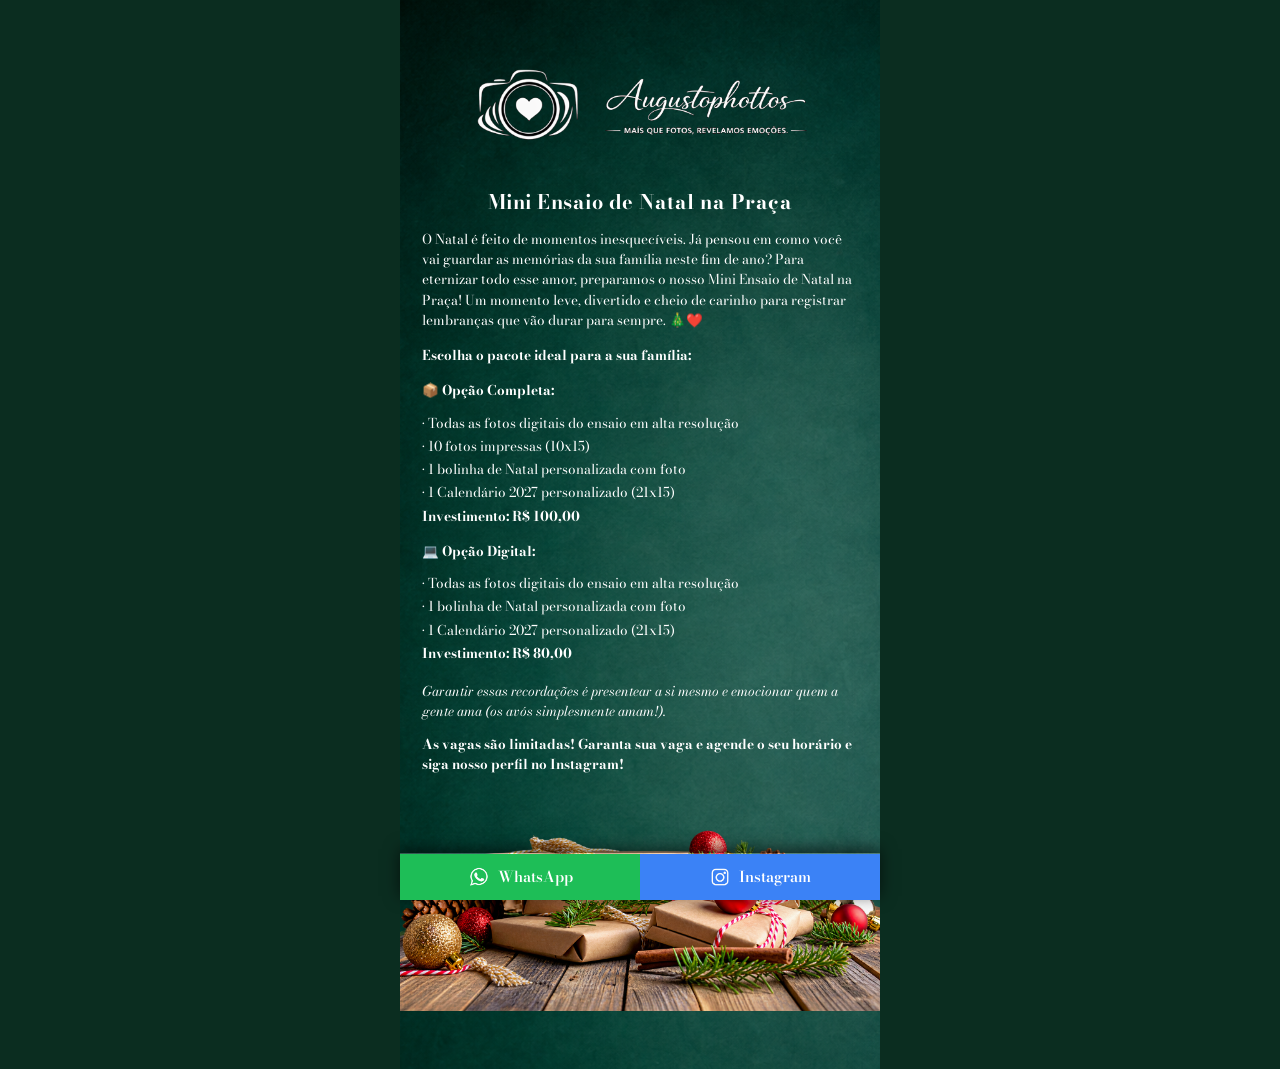
==== index.html @ ddd62ce1 "subindo projeto v1" ====
<!DOCTYPE html>
<html lang="pt-BR">
<head>
    <meta charset="UTF-8">
    <meta name="viewport" content="width=device-width, initial-scale=1.0">
    <title>Mini Ensaio de Natal na Praça - Augusto Phottos</title>
    <!-- Importando o Bootstrap 5 e a fonte Bodoni Moda do Google Fonts -->
    <link href="https://cdn.jsdelivr.net/npm/bootstrap@5.3.3/dist/css/bootstrap.min.css" rel="stylesheet">
    <link href="https://fonts.googleapis.com/css2?family=Bodoni+Moda:ital,opsz,wght@0,6..96,400..900;1,6..96,400..900&display=swap" rel="stylesheet">
    <link rel="stylesheet" href="css/style2.css">    

</head>
<body>

    <div class="main-container">
        
        <!-- Topo: Logotipo Branco -->
        <div class="header-logo">
            <img src="image/MeuLogo011126.png" alt="Augusto Phottos">
        </div>

        <!-- Conteúdo Textual com tags <p> -->
        <div class="content-body">
            <p class="title-section">Mini Ensaio de Natal na Praça</p>
            
            <p>O Natal é feito de momentos inesquecíveis. Já pensou em como você vai guardar as memórias da sua família neste fim de ano? Para eternizar todo esse amor, preparamos o nosso Mini Ensaio de Natal na Praça! Um momento leve, divertido e cheio de carinho para registrar lembranças que vão durar para sempre. 🎄❤️</p>
            
            <p style="margin-top: 15px;"><strong>Escolha o pacote ideal para a sua família:</strong></p>
            
            <p class="package-title">📦 Opção Completa:</p>
            <p style="margin-bottom: 3px;">• Todas as fotos digitais do ensaio em alta resolução</p>
            <p style="margin-bottom: 3px;">• 10 fotos impressas (10x15)</p>
            <p style="margin-bottom: 3px;">• 1 bolinha de Natal personalizada com foto</p>
            <p style="margin-bottom: 3px;">• 1 Calendário 2027 personalizado (21x15)</p>
            <p><strong>Investimento: R$ 100,00</strong></p>
            
            <p class="package-title">💻 Opção Digital:</p>
            <p style="margin-bottom: 3px;">• Todas as fotos digitais do ensaio em alta resolução</p>
            <p style="margin-bottom: 3px;">• 1 bolinha de Natal personalizada com foto</p>
            <p style="margin-bottom: 3px;">• 1 Calendário 2027 personalizado (21x15)</p>
            <p><strong>Investimento: R$ 80,00</strong></p>
            
            <p style="margin-top: 18px;"><em>Garantir essas recordações é presentear a si mesmo e emocionar quem a gente ama (os avós simplesmente amam!).</em></p>
            
            <p><strong>As vagas são limitadas! Garanta sua vaga e agende o seu horário e siga nosso perfil no Instagram!</strong></p>
        </div>

        <!-- Imagem do Chão, Presentes e Bolinhas -->
        <img src="image/piso-presente-sem-fundo.png" alt="Decoração de Natal" class="footer-image">

        <!-- Barra de botões fixa inferior (lado a lado) -->
        <div class="action-bar">
            <!-- Botão WhatsApp -->
            <a href="https://wa.me/5551989194158?text=Olá!%20Gostaria%20de%20agendar%20o%20Mini%20Ensaio%20de%20Natal." class="btn-custom btn-whatsapp" target="_blank">
                <img src="image/icone/icon-whatsapp.png" alt="WhatsApp"> WhatsApp
            </a>
            
            <!-- Botão Instagram -->
            <a href="https://instagram.com/augustophottos" class="btn-custom btn-instagram" target="_blank">
                <img src="image/icone/icon-instagram.png" alt="Instagram"> Instagram
            </a>
        </div>
    </div>

</body>
</html>
---- css/style2.css ----
body {
  margin: 0;
  padding: 0;
  background-color: #0b2d20;
  font-family: "Bodoni Moda", serif;
  display: flex;
  justify-content: center;
  align-items: flex-start;
  min-height: 100vh;
}
.main-container {
  width: 100%;
  max-width: 480px;
  /* Fundo verde aplicado via CSS com a imagem que você enviou */
  background-image: url("../image/FundoVerde.png");
  background-size: cover;
  background-position: center;
  background-repeat: no-repeat;
  position: relative;
  padding-bottom: 58px; /* Espaço exato da barra fixa */
  color: #ffffff;
}
/* Topo com o Logo Branco */
.header-logo {
  text-align: center;
  padding: 25px 20px 15px 20px;
}
.header-logo img {
  max-width: 490px; /* Aumentado para o logo ficar maior e imponente */
  width: 100%; /* Garante responsividade */
  height: auto;
  display: inline-block;
}
/* Estilização dos textos usando tags <p> com a fonte Bodoni Moda */
.content-body {
  padding: 0 22px 20px 22px;
  font-size: 13.5px;
  line-height: 1.5;
  text-align: left;
}
.title-section {
  text-align: center;
  font-size: 20px;
  font-weight: 700;
  margin-bottom: 20px;
  letter-spacing: 0.5px;
}
.content-body p {
  margin-bottom: 12px;
}
.package-title {
  font-weight: 700;
  margin-top: 15px;
  margin-bottom: 5px;
}
/* Imagem de rodapé (chão, presentes e bolinhas) colada antes dos botões */
.footer-image {
  width: 100%;
  height: auto;
  display: block;
  margin: 0;
  padding: 0;
}
/* Barra de botões fixa, lado a lado */
.action-bar {
  position: fixed;
  bottom: 0;
  left: 50%;
  transform: translateX(-50%);
  width: 100%;
  max-width: 480px;
  z-index: 1000;
  display: flex !important;
  flex-direction: row !important;
  border-top: 1px solid rgba(255, 255, 255, 0.2);
  box-shadow: 0 -4px 15px rgba(0, 0, 0, 0.6);
  margin: 0;
  padding: 0;
}
.btn-custom {
  flex: 1 !important;
  padding: 12px 5px;
  font-size: 15px;
  font-weight: 600;
  font-family: "Bodoni Moda", serif;
  display: flex;
  align-items: center;
  justify-content: center;
  gap: 8px;
  color: #ffffff !important;
  text-decoration: none !important;
  border: none;
  border-radius: 0 !important;
  transition: opacity 0.2s;
  white-space: nowrap;
}
.btn-custom:hover,
.btn-custom:focus {
  color: #ffffff !important;
  text-decoration: none !important;
  opacity: 0.9;
}
.btn-whatsapp {
  background-color: #1ebe57;
}
.btn-instagram {
  background-color: #3b82f6;
}
.btn-custom img {
  width: 22px;
  height: 22px;
  object-fit: contain;
  margin: 0;
}
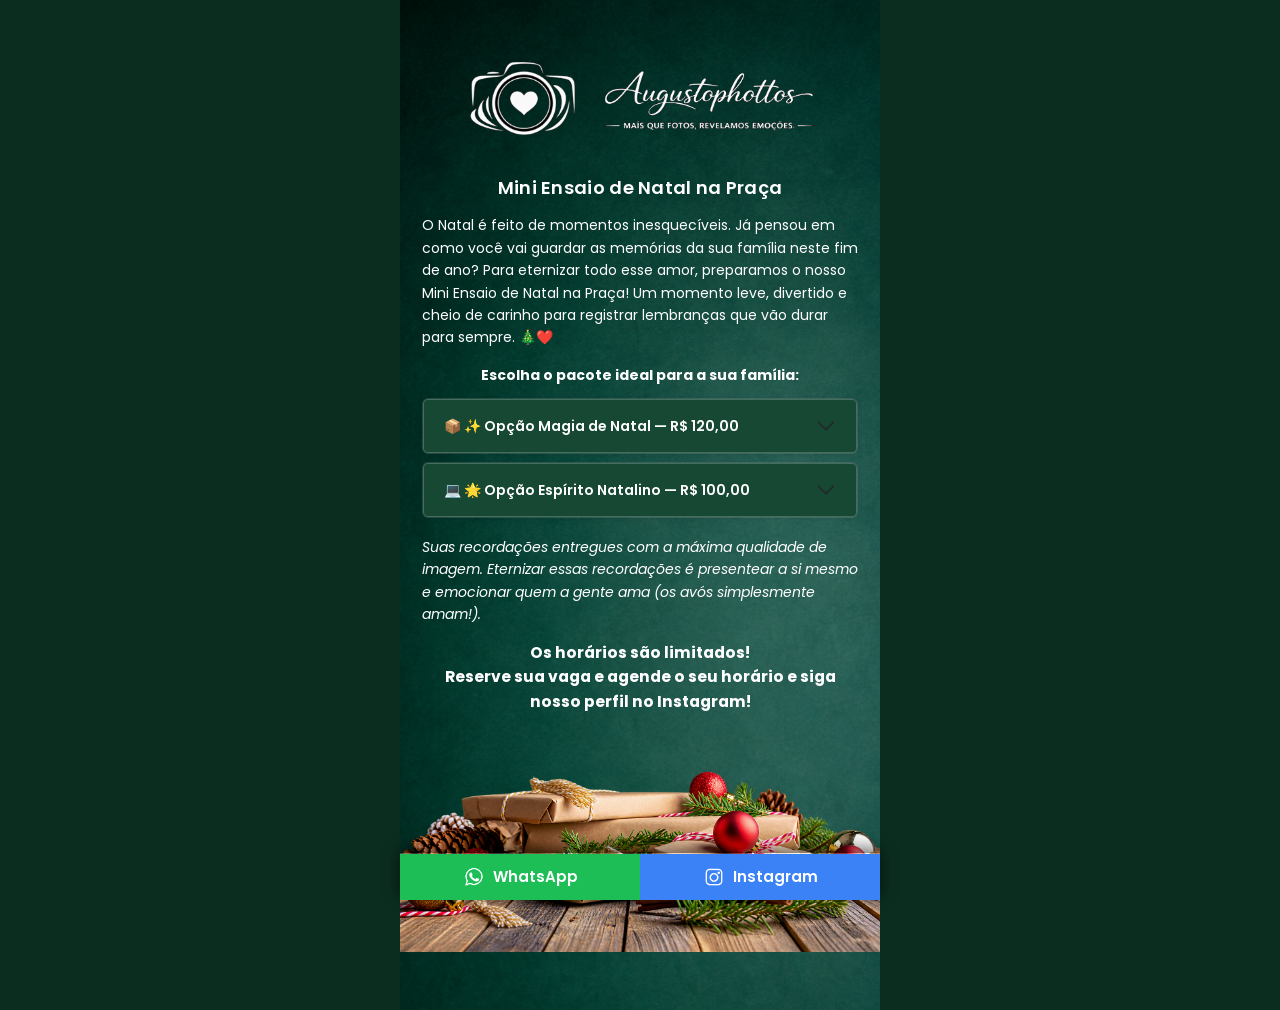
==== commit f9fdbc98: "feat: atualiza layout da landing page com tipografia Poppins e accordions para pacotes" ====
--- a/index.html
+++ b/index.html
@@ -1,66 +1,156 @@
-<!DOCTYPE html>
+<!doctype html>
 <html lang="pt-BR">
-<head>
-    <meta charset="UTF-8">
-    <meta name="viewport" content="width=device-width, initial-scale=1.0">
+  <head>
+    <meta charset="UTF-8" />
+    <meta name="viewport" content="width=device-width, initial-scale=1.0" />
     <title>Mini Ensaio de Natal na Praça - Augusto Phottos</title>
-    <!-- Importando o Bootstrap 5 e a fonte Bodoni Moda do Google Fonts -->
-    <link href="https://cdn.jsdelivr.net/npm/bootstrap@5.3.3/dist/css/bootstrap.min.css" rel="stylesheet">
-    <link href="https://fonts.googleapis.com/css2?family=Bodoni+Moda:ital,opsz,wght@0,6..96,400..900;1,6..96,400..900&display=swap" rel="stylesheet">
-    <link rel="stylesheet" href="css/style2.css">    
+    <!-- Importando o Bootstrap 5 e a fonte Poppins do Google Fonts -->
+    <link
+      href="https://cdn.jsdelivr.net/npm/bootstrap@5.3.3/dist/css/bootstrap.min.css"
+      rel="stylesheet"
+    />
+    <link
+      href="https://fonts.googleapis.com/css2?family=Poppins:ital,wght@0,300;0,400;0,500;0,600;0,700;1,400&display=swap"
+      rel="stylesheet"
+    />
+    <link rel="stylesheet" href="css/style2.css" />
+  </head>
+  <body>
+    <div class="main-container">
+      <!-- Topo: Logotipo Branco -->
+      <div class="header-logo">
+        <img src="image/MeuLogo011126.png" alt="Augusto Phottos" />
+      </div>
 
-</head>
-<body>
+      <!-- Conteúdo Textual com tags <p> e blocos expansíveis -->
+      <div class="content-body">
+        <p class="title-section">Mini Ensaio de Natal na Praça</p>
 
-    <div class="main-container">
-        
-        <!-- Topo: Logotipo Branco -->
-        <div class="header-logo">
-            <img src="image/MeuLogo011126.png" alt="Augusto Phottos">
+        <p>
+          O Natal é feito de momentos inesquecíveis. Já pensou em como você vai
+          guardar as memórias da sua família neste fim de ano? Para eternizar
+          todo esse amor, preparamos o nosso Mini Ensaio de Natal na Praça! Um
+          momento leve, divertido e cheio de carinho para registrar lembranças
+          que vão durar para sempre. 🎄❤️
+        </p>
+
+        <p style="margin-top: 15px; text-align: center">
+          <strong>Escolha o pacote ideal para a sua família:</strong>
+        </p>
+
+        <!-- Pacote Completo (Expansível) - Opção Magia de Natal -->
+        <div class="accordion mb-2" id="accordionCompleto">
+          <div class="accordion-item bg-dark text-white border-0 shadow-sm">
+            <h2 class="accordion-header" id="headingCompleto">
+              <button
+                class="accordion-button collapsed custom-accordion-btn"
+                type="button"
+                data-bs-toggle="collapse"
+                data-bs-target="#collapseCompleto"
+                aria-expanded="false"
+                aria-controls="collapseCompleto"
+              >
+                📦 ✨ Opção Magia de Natal — R$ 120,00
+              </button>
+            </h2>
+            <div
+              id="collapseCompleto"
+              class="accordion-collapse collapse"
+              aria-labelledby="headingCompleto"
+              data-bs-parent="#accordionCompleto"
+            >
+              <div class="accordion-body bg-black text-light small py-2">
+                <p class="mb-1">• Todas as fotos digitais do ensaio.</p>
+                <p class="mb-1">• 10 fotos impressas (10x15)</p>
+                <p class="mb-1">• 1 bolinha de Natal personalizada com foto</p>
+                <p class="mb-1">• 1 Calendário 2027 personalizado (21x15)</p>
+                <p class="mb-0 text-warning fw-bold mt-2">
+                  Investimento: R$ 120,00
+                </p>
+              </div>
+            </div>
+          </div>
         </div>
 
-        <!-- Conteúdo Textual com tags <p> -->
-        <div class="content-body">
-            <p class="title-section">Mini Ensaio de Natal na Praça</p>
-            
-            <p>O Natal é feito de momentos inesquecíveis. Já pensou em como você vai guardar as memórias da sua família neste fim de ano? Para eternizar todo esse amor, preparamos o nosso Mini Ensaio de Natal na Praça! Um momento leve, divertido e cheio de carinho para registrar lembranças que vão durar para sempre. 🎄❤️</p>
-            
-            <p style="margin-top: 15px;"><strong>Escolha o pacote ideal para a sua família:</strong></p>
-            
-            <p class="package-title">📦 Opção Completa:</p>
-            <p style="margin-bottom: 3px;">• Todas as fotos digitais do ensaio em alta resolução</p>
-            <p style="margin-bottom: 3px;">• 10 fotos impressas (10x15)</p>
-            <p style="margin-bottom: 3px;">• 1 bolinha de Natal personalizada com foto</p>
-            <p style="margin-bottom: 3px;">• 1 Calendário 2027 personalizado (21x15)</p>
-            <p><strong>Investimento: R$ 100,00</strong></p>
-            
-            <p class="package-title">💻 Opção Digital:</p>
-            <p style="margin-bottom: 3px;">• Todas as fotos digitais do ensaio em alta resolução</p>
-            <p style="margin-bottom: 3px;">• 1 bolinha de Natal personalizada com foto</p>
-            <p style="margin-bottom: 3px;">• 1 Calendário 2027 personalizado (21x15)</p>
-            <p><strong>Investimento: R$ 80,00</strong></p>
-            
-            <p style="margin-top: 18px;"><em>Garantir essas recordações é presentear a si mesmo e emocionar quem a gente ama (os avós simplesmente amam!).</em></p>
-            
-            <p><strong>As vagas são limitadas! Garanta sua vaga e agende o seu horário e siga nosso perfil no Instagram!</strong></p>
+        <!-- Pacote Digital (Expansível) - Opção Espírito Natalino -->
+        <div class="accordion mb-3" id="accordionDigital">
+          <div class="accordion-item bg-dark text-white border-0 shadow-sm">
+            <h2 class="accordion-header" id="headingDigital">
+              <button
+                class="accordion-button collapsed custom-accordion-btn"
+                type="button"
+                data-bs-toggle="collapse"
+                data-bs-target="#collapseDigital"
+                aria-expanded="false"
+                aria-controls="collapseDigital"
+              >
+                💻 🌟 Opção Espírito Natalino — R$ 100,00
+              </button>
+            </h2>
+            <div
+              id="collapseDigital"
+              class="accordion-collapse collapse"
+              aria-labelledby="headingDigital"
+              data-bs-parent="#accordionDigital"
+            >
+              <div class="accordion-body bg-black text-light small py-2">
+                <p class="mb-1">• Todas as fotos digitais do ensaio.</p>
+                <p class="mb-1">• 1 bolinha de Natal personalizada com foto</p>
+                <p class="mb-1">• 1 Calendário 2027 personalizado (21x15)</p>
+                <p class="mb-0 text-warning fw-bold mt-2">
+                  Investimento: R$ 100,00
+                </p>
+              </div>
+            </div>
+          </div>
         </div>
 
-        <!-- Imagem do Chão, Presentes e Bolinhas -->
-        <img src="image/piso-presente-sem-fundo.png" alt="Decoração de Natal" class="footer-image">
+        <p style="margin-top: 18px">
+          <em
+            >Suas recordações entregues com a máxima qualidade de imagem.
+            Eternizar essas recordações é presentear a si mesmo e emocionar quem
+            a gente ama (os avós simplesmente amam!).</em
+          >
+        </p>
 
-        <!-- Barra de botões fixa inferior (lado a lado) -->
-        <div class="action-bar">
-            <!-- Botão WhatsApp -->
-            <a href="https://wa.me/5551989194158?text=Olá!%20Gostaria%20de%20agendar%20o%20Mini%20Ensaio%20de%20Natal." class="btn-custom btn-whatsapp" target="_blank">
-                <img src="image/icone/icon-whatsapp.png" alt="WhatsApp"> WhatsApp
-            </a>
-            
-            <!-- Botão Instagram -->
-            <a href="https://instagram.com/augustophottos" class="btn-custom btn-instagram" target="_blank">
-                <img src="image/icone/icon-instagram.png" alt="Instagram"> Instagram
-            </a>
-        </div>
+        <p class="agende">
+          <strong
+            >Os horários são limitados!<br />Reserve sua vaga e agende o seu
+            horário e siga nosso perfil no Instagram!</strong
+          >
+        </p>
+      </div>
+
+      <!-- Imagem do Chão, Presentes e Bolinhas -->
+      <img
+        src="image/piso-presente-sem-fundo.png"
+        alt="Decoração de Natal"
+        class="footer-image"
+      />
+
+      <!-- Barra de botões fixa inferior (lado a lado) -->
+      <div class="action-bar">
+        <!-- Botão WhatsApp -->
+        <a
+          href="https://wa.me/5551989194158?text=Olá!%20Gostaria%20de%20agendar%20o%20Mini%20Ensaio%20de%20Natal."
+          class="btn-custom btn-whatsapp"
+          target="_blank"
+        >
+          <img src="image/icone/icon-whatsapp.png" alt="WhatsApp" /> WhatsApp
+        </a>
+
+        <!-- Botão Instagram -->
+        <a
+          href="https://instagram.com/augustophottos"
+          class="btn-custom btn-instagram"
+          target="_blank"
+        >
+          <img src="image/icone/icon-instagram.png" alt="Instagram" /> Instagram
+        </a>
+      </div>
     </div>
 
-</body>
-</html>+    <!-- Script do Bootstrap necessário para o funcionamento dos accordions -->
+    <script src="https://cdn.jsdelivr.net/npm/bootstrap@5.3.3/dist/js/bootstrap.bundle.min.js"></script>
+  </body>
+</html>
--- a/css/style2.css
+++ b/css/style2.css
@@ -1,59 +1,104 @@
+/* Importando a fonte Poppins do Google Fonts para máxima legibilidade mobile */
+@import url("https://fonts.googleapis.com/css2?family=Poppins:ital,wght@0,300;0,400;0,500;0,600;0,700;1,400&display=swap");
+
 body {
   margin: 0;
   padding: 0;
   background-color: #0b2d20;
-  font-family: "Bodoni Moda", serif;
+  /* Aplicando a Poppins com fallback para fontes limpas do sistema */
+  font-family:
+    "Poppins",
+    -apple-system,
+    BlinkMacSystemFont,
+    "Segoe UI",
+    Roboto,
+    sans-serif;
   display: flex;
   justify-content: center;
   align-items: flex-start;
   min-height: 100vh;
 }
+
 .main-container {
   width: 100%;
   max-width: 480px;
-  /* Fundo verde aplicado via CSS com a imagem que você enviou */
   background-image: url("../image/FundoVerde.png");
   background-size: cover;
   background-position: center;
   background-repeat: no-repeat;
   position: relative;
-  padding-bottom: 58px; /* Espaço exato da barra fixa */
+  padding-bottom: 58px;
   color: #ffffff;
 }
+
 /* Topo com o Logo Branco */
 .header-logo {
   text-align: center;
-  padding: 25px 20px 15px 20px;
+  padding: 15px 10px 5px 10px;
 }
 .header-logo img {
-  max-width: 490px; /* Aumentado para o logo ficar maior e imponente */
-  width: 100%; /* Garante responsividade */
+  max-width: 460px;
+  width: 100%;
   height: auto;
   display: inline-block;
 }
-/* Estilização dos textos usando tags <p> com a fonte Bodoni Moda */
+
+/* Corpo do texto otimizado para leitura mobile */
 .content-body {
   padding: 0 22px 20px 22px;
-  font-size: 13.5px;
-  line-height: 1.5;
+  font-size: 14px; /* Tamanho ideal para leitura confortável no telemóvel */
+  line-height: 1.6;
   text-align: left;
+  font-weight: 400;
 }
 .title-section {
   text-align: center;
-  font-size: 20px;
-  font-weight: 700;
-  margin-bottom: 20px;
-  letter-spacing: 0.5px;
+  font-size: 18px;
+  font-weight: 600;
+  margin-bottom: 18px;
+  letter-spacing: 0.3px;
 }
+
+.agende {
+  font-size: 0.97rem;
+  text-align: center;
+  margin-top: 15px;
+}
+
 .content-body p {
   margin-bottom: 12px;
 }
-.package-title {
-  font-weight: 700;
-  margin-top: 15px;
-  margin-bottom: 5px;
+
+/* Estilização customizada dos botões expansíveis (Accordion) */
+.custom-accordion-btn {
+  background-color: #174834 !important;
+  color: #ffffff !important;
+  font-family: "Poppins", sans-serif;
+  font-size: 14px;
+  font-weight: 600;
+  box-shadow: none !important;
+  border: 1px solid rgba(255, 255, 255, 0.2) !important;
 }
-/* Imagem de rodapé (chão, presentes e bolinhas) colada antes dos botões */
+
+.custom-accordion-btn:not(.collapsed) {
+  background-color: #1f6045 !important;
+  color: #ffffff !important;
+}
+
+/* Fundo transparente para acompanhar perfeitamente o verde da página */
+.accordion-body {
+  background: transparent !important;
+  border-top: 1px solid rgba(255, 255, 255, 0.15);
+  padding-top: 12px;
+  padding-bottom: 12px;
+}
+
+.accordion-item {
+  background-color: rgba(0, 0, 0, 0.15) !important;
+  border: 1px solid rgba(255, 255, 255, 0.15) !important;
+}
+
+/* Imagem de rodapé (chão e presentes) */
 .footer-image {
   width: 100%;
   height: auto;
@@ -61,6 +106,7 @@
   margin: 0;
   padding: 0;
 }
+
 /* Barra de botões fixa, lado a lado */
 .action-bar {
   position: fixed;
@@ -77,12 +123,13 @@
   margin: 0;
   padding: 0;
 }
+
 .btn-custom {
   flex: 1 !important;
   padding: 12px 5px;
   font-size: 15px;
   font-weight: 600;
-  font-family: "Bodoni Moda", serif;
+  font-family: "Poppins", sans-serif;
   display: flex;
   align-items: center;
   justify-content: center;
@@ -94,18 +141,22 @@
   transition: opacity 0.2s;
   white-space: nowrap;
 }
+
 .btn-custom:hover,
 .btn-custom:focus {
   color: #ffffff !important;
   text-decoration: none !important;
   opacity: 0.9;
 }
+
 .btn-whatsapp {
   background-color: #1ebe57;
 }
+
 .btn-instagram {
   background-color: #3b82f6;
 }
+
 .btn-custom img {
   width: 22px;
   height: 22px;
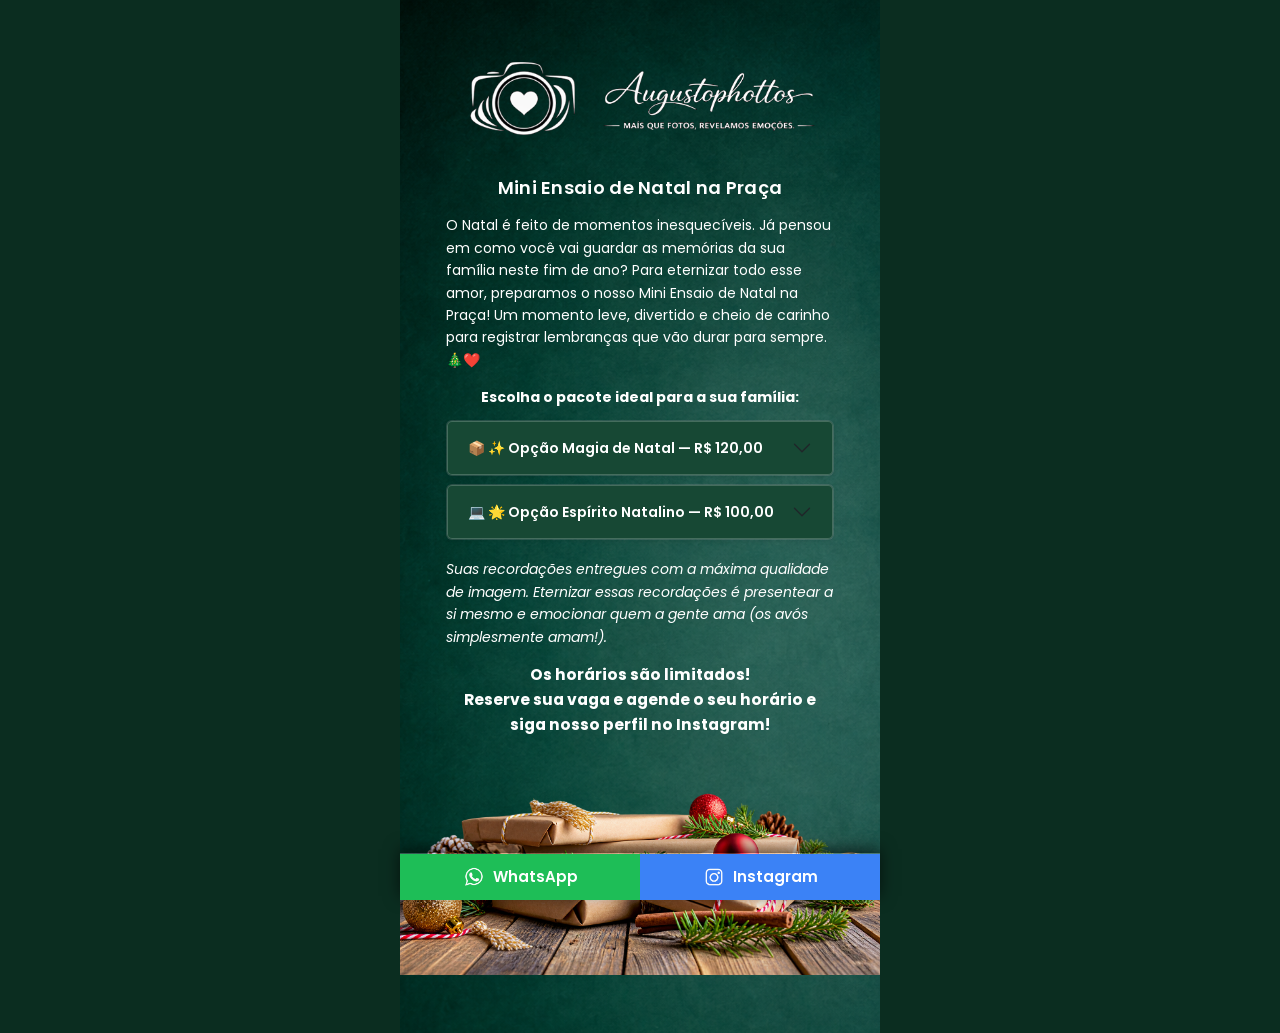
==== commit 39c5621f: "margens L e R mx-4" ====
--- a/index.html
+++ b/index.html
@@ -23,7 +23,7 @@
       </div>
 
       <!-- Conteúdo Textual com tags <p> e blocos expansíveis -->
-      <div class="content-body">
+      <div class="content-body mx-4">
         <p class="title-section">Mini Ensaio de Natal na Praça</p>
 
         <p>
